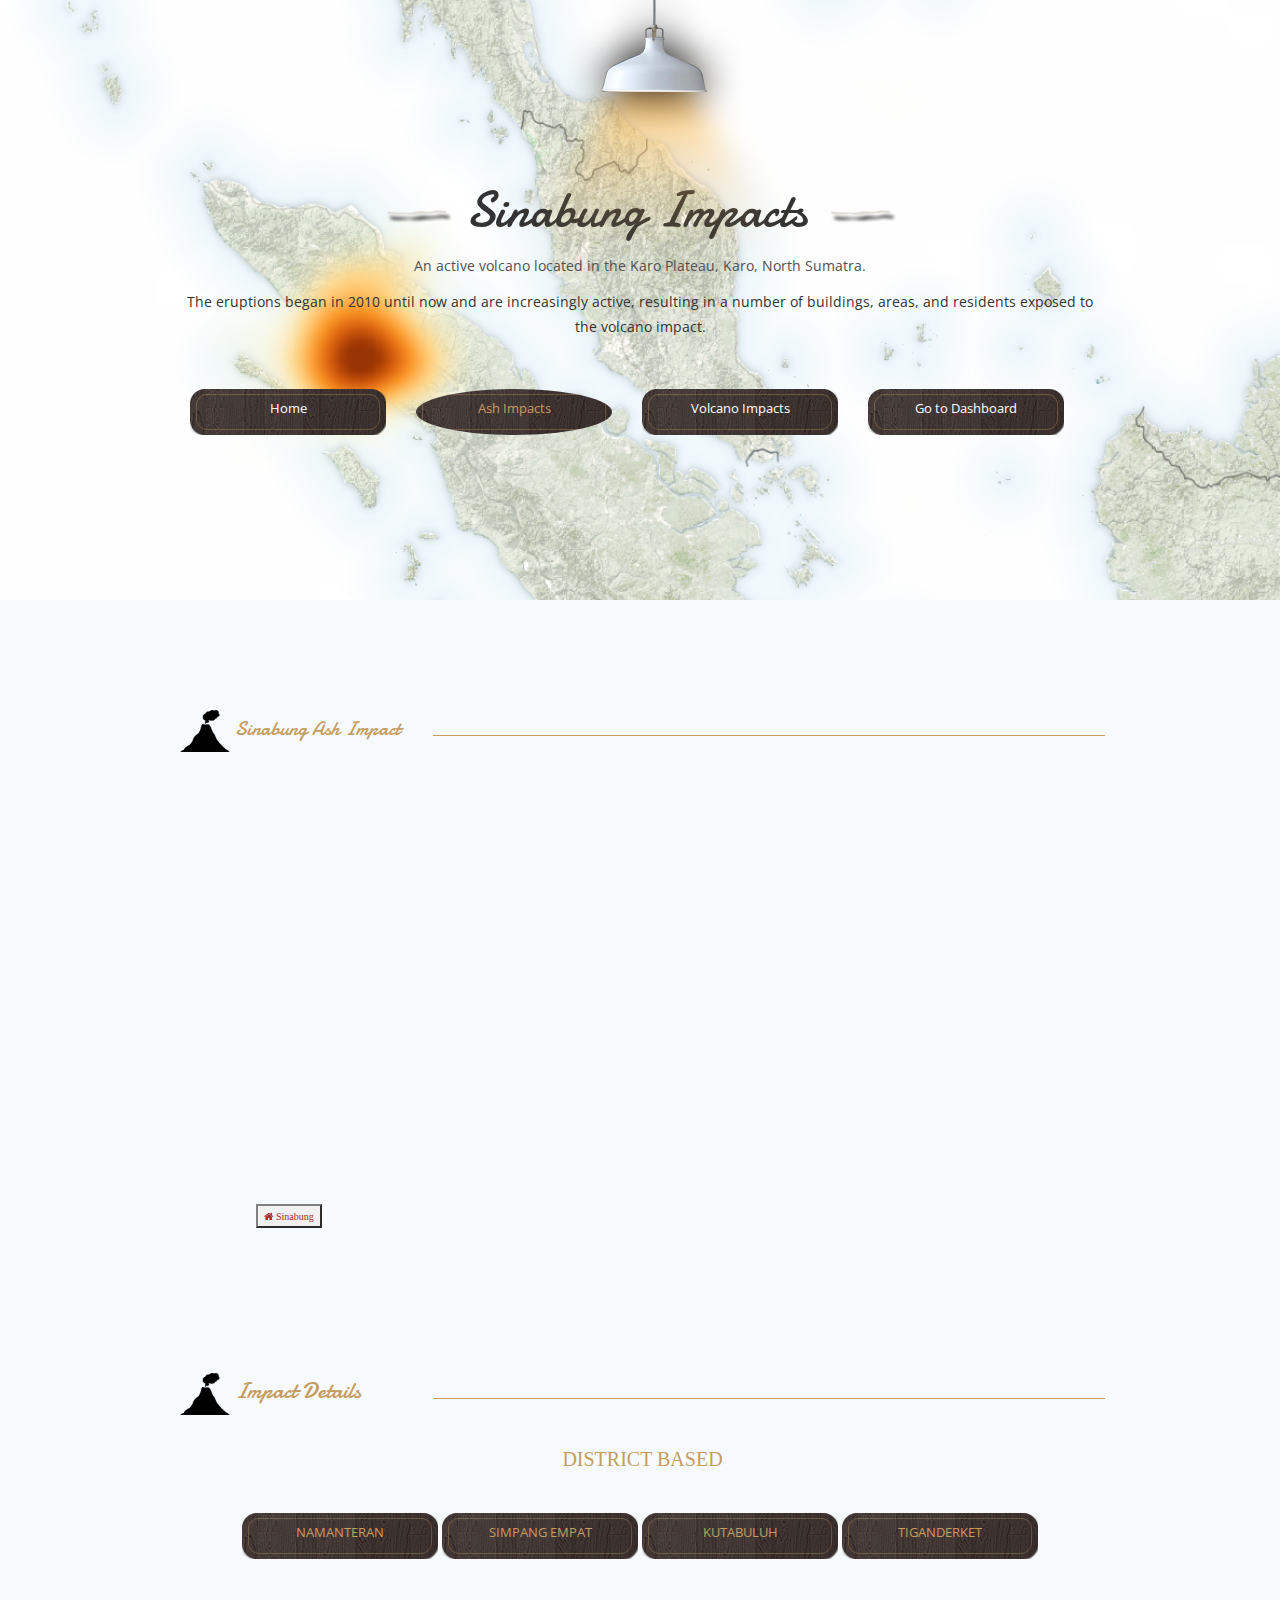
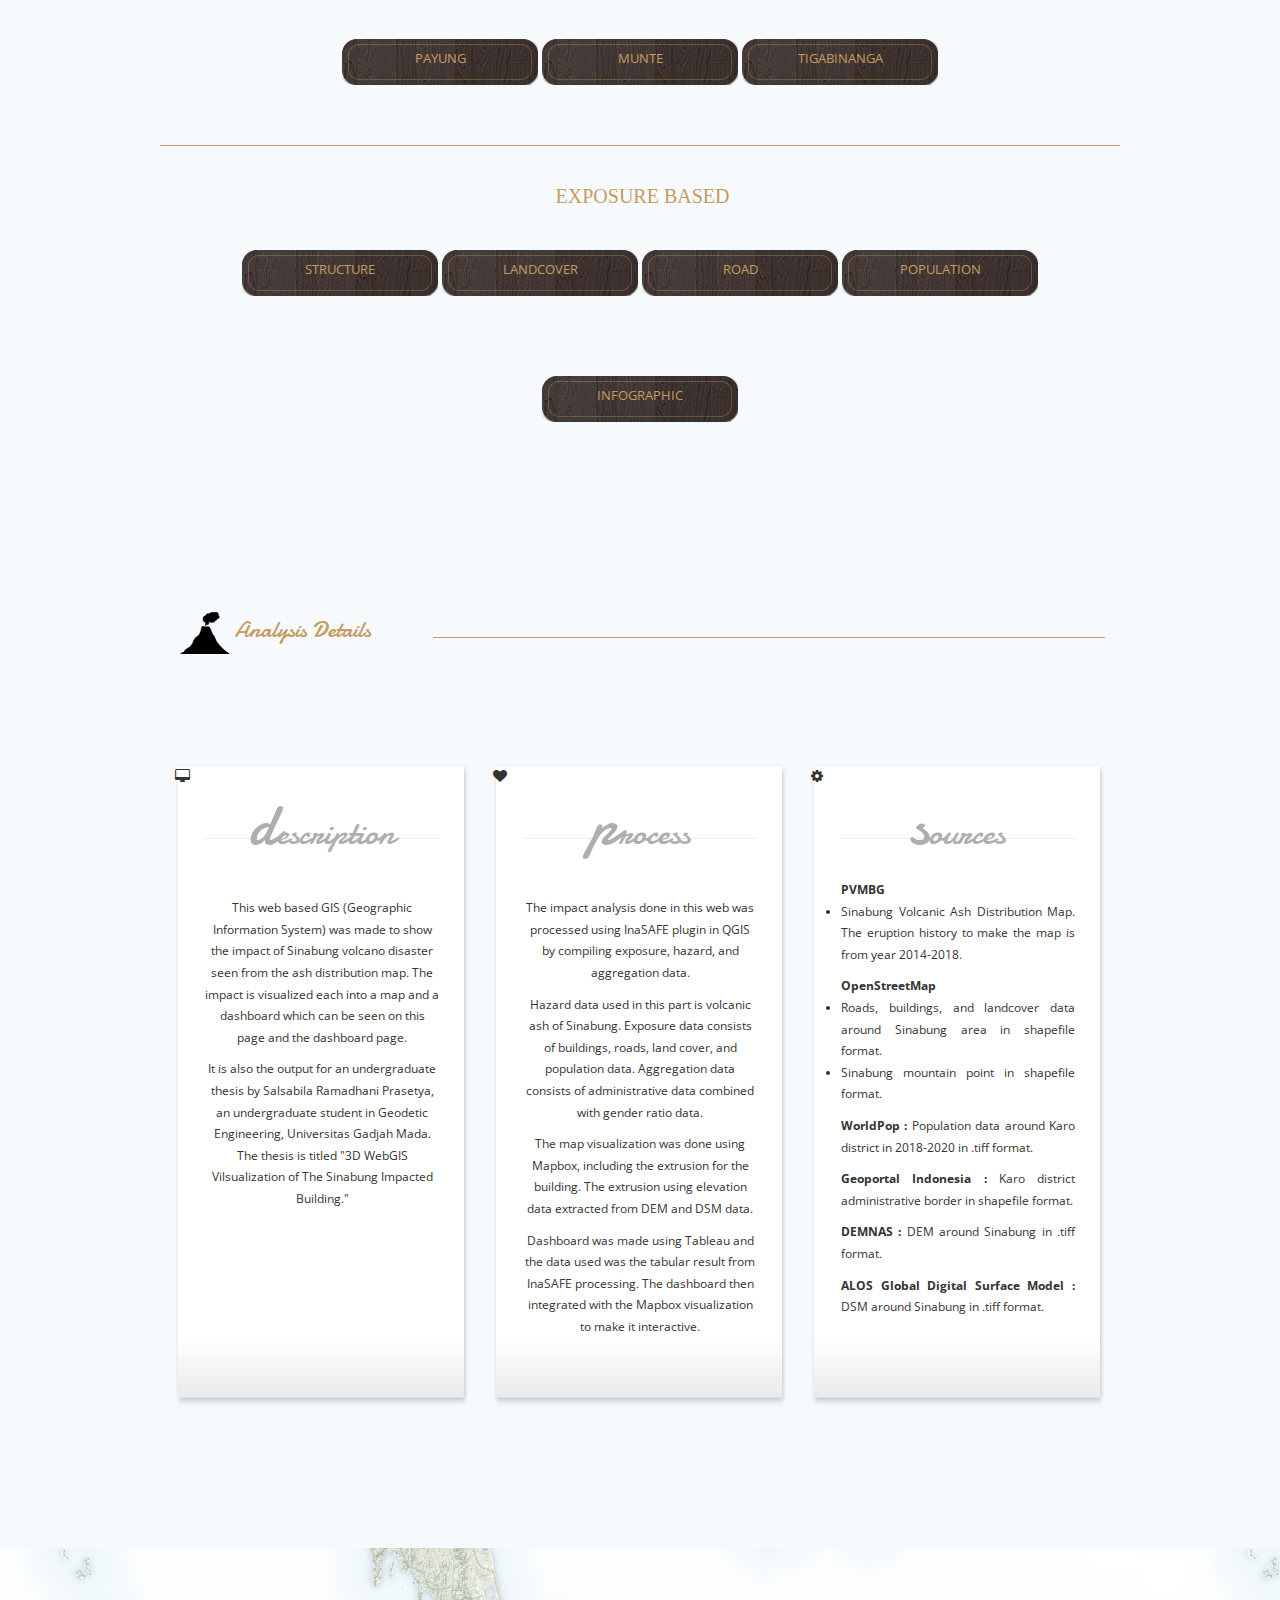
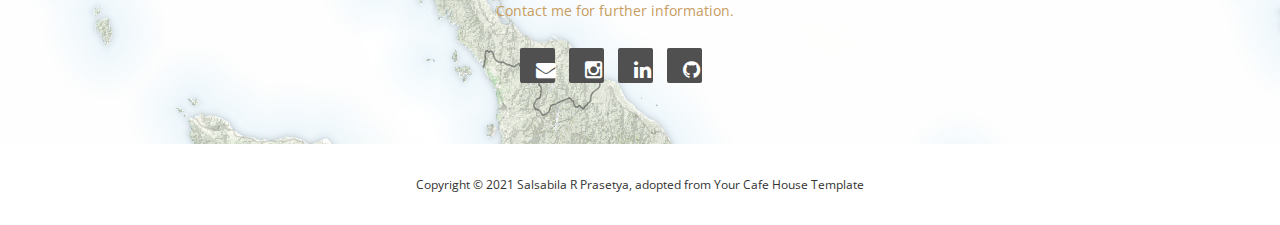
==== ashimpact.html @ 554793e9 "Add files via upload" ====
<!DOCTYPE html>
<html lang="en">
<head>
  <meta charset="utf-8">
  <meta http-equiv="X-UA-Compatible" content="IE=edge">
  <meta name="viewport" content="width=device-width, initial-scale=1">
  <title>Sinabung Ash Impacts</title>
<!-- 
Cafe House Template
http://www.templatemo.com/tm-466-cafe-house
-->
  <link href='http://fonts.googleapis.com/css?family=Open+Sans:400,300,400italic,600,700' rel='stylesheet' type='text/css'>
  <link href='http://fonts.googleapis.com/css?family=Damion' rel='stylesheet' type='text/css'>
  <link href="css/bootstrap.min.css" rel="stylesheet">
  <link href="css/font-awesome.min.css" rel="stylesheet">
  <link href="css/templatemo-style.css" rel="stylesheet">
  <link href="css/responsive.css" rel="stylesheet">
  <link href="css/ori.css" rel="stylesheet">
  <link rel="shortcut icon" href="img/shortcut.png" type="image/x-icon" />
  <script src='https://api.mapbox.com/mapbox-gl-js/v2.2.0/mapbox-gl.js'></script>
  <link href='https://api.mapbox.com/mapbox-gl-js/v2.2.0/mapbox-gl.css' rel='stylesheet' />

  <!-- HTML5 shim and Respond.js for IE8 support of HTML5 elements and media queries -->
  <!-- WARNING: Respond.js doesn't work if you view the page via file:// -->
    <!--[if lt IE 9]>
    <script src="https://oss.maxcdn.com/html5shiv/3.7.2/html5shiv.min.js"></script>
    <script src="https://oss.maxcdn.com/respond/1.4.2/respond.min.js"></script>
    <![endif]-->

  </head>
  <body>
    <!-- Preloader -->
    <div id="loader-wrapper">
      <div id="loader"></div>
      <div class="loader-section section-left"></div>
      <div class="loader-section section-right"></div>
    </div>

    <section class="tm-welcome-section">
      <div class="container tm-position-relative">
        <div class="tm-lights-container">
          <img src="img/light.png" alt="Light" class="light light-2">
        </div>        
        <div class="row tm-welcome-content">
          <h2 class="white-text tm-handwriting-font tm-welcome-header"><img src="img/header-line.png" alt="Line" class="tm-header-line">&nbsp;Sinabung Impacts&nbsp;&nbsp;<img src="img/header-line.png" alt="Line" class="tm-header-line"></h2><br>
          <p class="gray-text tm-welcome-description">An active volcano located in the Karo Plateau, Karo, North Sumatra.</p>
		  <p>The eruptions began in 2010 until now and are increasingly active, resulting in a number of buildings, areas, and residents exposed to the volcano impact.</p>
            <div class="mobile-menu-icon">
              <i class="fa fa-bars"></i>
            </div>
            <nav class="tm-nav">
              <ul>
          <div class="tm-top-header-inner">
			<li><a href="index.html" class="tm-more-button tm-more-button-welcome">Home</a></li>      
			<li><a href="ashimpact.html" class="tm-more-button tm-more-button-welcome active">Ash Impacts</a></li>
			<li><a href="volcanoimpact.html" class="tm-more-button tm-more-button-welcome">Volcano Impacts</a></li>
			<li><a href="dashboard_ashimpact.html" class="tm-more-button tm-more-button-welcome" target="_blank" rel="noopener noreferrer">Go to Dashboard</a></li>
		  </div>
              </ul>
            </nav>              
		</div>
      </div>      
    </section>
	
    <div class="tm-main-section light-gray-bg">
      <div class="container" id="main">
	  
        <section class="tm-section row">  
          <div class="col-lg-12 tm-section-header-container">
            <h2 class="tm-section-header gold-text tm-handwriting-font" style="font-size:20px;"><img src="img/logo.png" width="50" alt="Logo" class="tm-site-logo"> Sinabung Ash Impact</h2>
			<div class="tm-hr-container"><hr class="tm-hr"></div>
          </div>   
        </section> 
	
	<section class="tm-section row">
		<div id='map'></div>
		<div class="backto" style="margin-left:10%; margin-top:-1%;">
		<button id="home-map"><span class="fa fa-home"> Sinabung</span></button>
		</div>
	
            <div class="keterangan">
              <p style="font-size: 110%; text-align:center;"><em><strong>Information : </strong>  
			This is an alternative view. Your screen width is too narrow.</em></p><p style="text-align:center;"> Use a wider screen for better view and try again.</p>
            </div>
	
	<div id="Iframe-Map" class="set-margin set-padding set-border set-box-shadow center-block-horiz">
	  <div class="responsive-wrapper 
		 responsive-wrapper-wxh-600x480"
		 style="-webkit-overflow-scrolling: touch; overflow: auto;">

		<iframe src="https://api.mapbox.com/styles/v1/salsarpr/ckndxfci82o1i17ocqrjs8xao.html?fresh=true&title=view&access_token=pk.eyJ1Ijoic2Fsc2FycHIiLCJhIjoiY2tpM3VkNDFjMTFyMjJ6bno5NTJoOWpkNiJ9.r1DjWLJOl6FYNMPDQVYCLw"> 
		  <p style="font-size: 110%;"><em><strong>ERROR: </strong>  
			An &#105;frame should be displayed here but your browser version does not support &#105;frames. </em>Please update your browser to its most recent version and try again.</p>
		</iframe>
	  </div>
	</div>
	</section>

        <section class="tm-section row">
          <div class="col-lg-12 tm-section-header-container margin-bottom-30">
            <h2 class="tm-section-header gold-text tm-handwriting-font"><img src="img/logo.png" width="50" alt="Logo" class="tm-site-logo"> Impact Details</h2>
            <div class="tm-hr-container"><hr class="tm-hr"></div>
          </div>

            <div class="margin-top-15 margin-bottom-30" style="text-align:center; object-align:center;">
			<h2 class="gold-text tm-welcome-header-2">District Based</h2>
				<a class="tm-more-button ridmor pop" id = "naman" onclick="myFunction1()">NAMANTERAN
					<span class="popuptext" id="myPopup1">
					<div class="baris">
					<div class="kolom"><p style="font-weight:bold;">STRUCTURE</p><p>2018 = 81</p><p>2016 = 452</p><p>Not Exposed = 6,374</p></div>
					<div class="kolom"><p style="font-weight:bold;">ROAD (m)</p><p>2018 = 13,473</p><p>2017 = 1,144</p><p>2016 = 21,770</p><p>2015 = 117</p><p>Not Exposed = 247,218</p></div>
					<div class="kolom"><p style="font-weight:bold;">LANDCOVER (m<sup>2</sup>)</p><p>2018 = 312.887</p><p>2017 = 146.3899</p><p>2016 = 42.5454</p><p>2015 = 57.8218</p><p>Not Exposed = 3,233.9862</p></div>
					<div class="kolom"><p style="font-weight:bold;">POPULATION 2018-2019</p><p>2018 = 1,059</p><p>2017 = 248</p><p>2016 = 727</p><p>2015 = 135</p><p>Not Exposed = 783</p></div>
					<div class="kolom"><p style="font-weight:bold;">POPULATION 2020</p><p>2018 = 1,114</p><p>2017 = 271</p><p>2016 = 775</p><p>2015 = 141</p><p>Not Exposed = 828</p></div>
					</div></span></a>
				<a class="tm-more-button ridmor pop" id = "simpang" onclick="myFunction2()">SIMPANG EMPAT
					<span class="popuptext" id="myPopup2">
					<div class="baris">
					<div class="kolom"><p style="font-weight:bold;">STRUCTURE</p><p>Not Exposed = 8,433</p></div>
					<div class="kolom"><p style="font-weight:bold;">ROAD (m)</p><p>Not Exposed = 259,577</p></div>
					<div class="kolom"><p style="font-weight:bold;">LANDCOVER (m<sup>2</sup>)</p><p>Not Exposed = 462.4671</p></div>
					<div class="kolom"><p style="font-weight:bold;">POPULATION 2018-2019</p><p>Not Exposed = 483</p></div>
					<div class="kolom"><p style="font-weight:bold;">POPULATION 2020</p><p>Not Exposed = 494</p></div>
					</div></span></a>
				<a class="tm-more-button ridmor pop" id = "kuta" onclick="myFunction3()">KUTABULUH
					<span class="popuptext" id="myPopup3">
					<div class="baris">
					<div class="kolom"><p style="font-weight:bold;">STRUCTURE</p><p>Not Exposed = 1,658</p></div>
					<div class="kolom"><p style="font-weight:bold;">ROAD (m)</p><p>Not Exposed = 237,964</p></div>
					<div class="kolom"><p style="font-weight:bold;">LANDCOVER (m<sup>2</sup>)</p><p>Not Exposed = 8,507.1898</p></div>
					<div class="kolom"><p style="font-weight:bold;">POPULATION 2018-2019</p><p>Not Exposed</p></div>
					<div class="kolom"><p style="font-weight:bold;">POPULATION 2020</p><p>Not Exposed</p></div>
					</div></span></a>
				<a class="tm-more-button ridmor pop" id = "tigander" onclick="myFunction4()">TIGANDERKET
					<span class="popuptext" id="myPopup4">
					<div class="baris">
					<div class="kolom"><p style="font-weight:bold;">STRUCTURE</p><p>Not Exposed = 5,735</p></div>
					<div class="kolom"><p style="font-weight:bold;">ROAD (m)</p><p>Not Exposed = 244,713</p></div>
					<div class="kolom"><p style="font-weight:bold;">LANDCOVER (m<sup>2</sup>)</p><p>2018 = 0.0055</p><p>Not Exposed = 8,125.9203</p></div>
					<div class="kolom"><p style="font-weight:bold;">POPULATION 2018-2019</p><p>2018 = 17</p><p>Not Exposed = 43</p></div>
					<div class="kolom"><p style="font-weight:bold;">POPULATION 2020</p><p>2018 = 19</p><p>Not Exposed = 48</p></div>
					</div></span></a>
				<a class="tm-more-button ridmor pop" id = "payung" onclick="myFunction5()">PAYUNG
					<span class="popuptext" id="myPopup5">
					<div class="baris">
					<div class="kolom"><p style="font-weight:bold;">STRUCTURE</p><p>2018 = 421 </p><p>Not Exposed = 4,719</p></div>
					<div class="kolom"><p style="font-weight:bold;">ROAD (m)</p><p>2018 = 9,825</p><p>Not Exposed = 131,561</p></div>
					<div class="kolom"><p style="font-weight:bold;">LANDCOVER (m<sup>2</sup>)</p><p>2018 = 13.5615</p><p>Not Exposed = 159.8472</p></div>
					<div class="kolom"><p style="font-weight:bold;">POPULATION 2018-2019</p><p>2018 = 451</p><p>Not Exposed = 1,403</p></div>
					<div class="kolom"><p style="font-weight:bold;">POPULATION 2020</p><p>2018 = 450</p><p>Not Exposed = 1,399</p></div>
					</div></span></a>
				<a class="tm-more-button ridmor pop" id = "munte" onclick="myFunction6()">MUNTE
					<span class="popuptext" id="myPopup6">
					<div class="baris">
					<div class="kolom"><p style="font-weight:bold;">STRUCTURE</p><p>Not Exposed = 8,000</p></div>
					<div class="kolom"><p style="font-weight:bold;">ROAD (m)</p><p>Not Exposed = 447,258</p></div>
					<div class="kolom"><p style="font-weight:bold;">LANDCOVER (m<sup>2</sup>)</p><p>Not Exposed = 824.8087</p></div>
					<div class="kolom"><p style="font-weight:bold;">POPULATION 2018-2019</p><p>Not Exposed</p></div>
					<div class="kolom"><p style="font-weight:bold;">POPULATION 2020</p><p>Not Exposed</p></div>
					</div></span></a>
				<a class="tm-more-button ridmor pop" id = "tigabin" onclick="myFunction7()">TIGABINANGA
					<span class="popuptext" id="myPopup7">
					<div class="baris">
					<div class="kolom"><p style="font-weight:bold;">STRUCTURE</p><p>Not Exposed = 3,085</p></div>
					<div class="kolom"><p style="font-weight:bold;">ROAD (m)</p><p>Not Exposed = 358,316</p></div>
					<div class="kolom"><p style="font-weight:bold;">LANDCOVER (m<sup>2</sup>)</p><p>Not Exposed = 125.4526</p></div>
					<div class="kolom"><p style="font-weight:bold;">POPULATION 2018-2019</p><p>Not Exposed</p></div>
					<div class="kolom"><p style="font-weight:bold;">POPULATION 2020</p><p>Not Exposed</p></div>
					</div></span></a>

            <div class="tm-hr-container"><hr class="tm-hr"></div>
			
			<h2 class="gold-text tm-welcome-header-2">Exposure Based</h2>
				<a class="tm-more-button ridmor popup" id = "structure">STRUCTURE
				<div id="myModal1" class="modal">
				  <!-- Modal content -->
				  <div class="modal-content">
				    <p style="font-size:10px;">Click anywhere outside this box to close the popup.</p><br></br>
	            <div class="keterangan">
				  <p style="text-align:center; font-size:10px;"><em><strong>Information : </strong> This is an alternative view. Your screen width is too narrow.</em></p>
				  <p style="text-align:center; font-size:10px;"> Use a wider screen for better view and try again.</p>
				</div>
				<br></br>
					<p style="font-weight:bold;">STRUCTURE</p>
						<div id="tutorial-pdf-responsive" class="custom1">
						<p>Impact Report</p>
						<div class="custom2">
						<p><iframe src="https://drive.google.com/file/d/192zLoVvslA5-fahi6i1-09DbDQtohNQ9/preview"></iframe></p>
						</div></div>
						<div id="tutorial-pdf-responsive" class="custom1">
						<p>Map Report</p>
						<div class="custom2">
						<p><iframe src="https://drive.google.com/file/d/1unJnO0t6tnUNly70ymqaYxskpagoQLtb/preview"></iframe></p><br></br>
						</div>
						</div>
				  </div>
				</div>
				</a>
				<a class="tm-more-button ridmor popup" id = "landcover">LANDCOVER
				<div id="myModal2" class="modal">
				  <!-- Modal content -->
				  <div class="modal-content">
				    <p style="font-size:10px;">Click anywhere outside this box to close the popup.</p>
	            <div class="keterangan">
				  <p style="text-align:center; font-size:10px;"><em><strong>Information : </strong> This is an alternative view. Your screen width is too narrow.</em></p>
				  <p style="text-align:center; font-size:10px;"> Use a wider screen for better view and try again.</p>
				</div>
				<br></br>
					<div class="baris">
						<p style="font-weight:bold;">LANDCOVER 2018</p>
						<div id="tutorial-pdf-responsive" class="kolom custom1">
						<p>Impact Report</p>
						<div class="custom2">
						<p><iframe src="https://drive.google.com/file/d/1K3IeMvGgfGMkiVq-YyuJ6k0iyL9NB6J5/preview"></iframe></p>
						</div></div>
						<div id="tutorial-pdf-responsive" class="kolom custom1">
						<p>Map Report</p>
						<div class="custom2">
						<p><iframe src="https://drive.google.com/file/d/1THlK025rUkHe50AZHyFvDxt8paVc9Ior/preview"></iframe></p><br></br>
						</div>
						</div>
						<p style="font-weight:bold;">Wood</p>
						<p>Productivity (kg) = 19,375</p>
						<p>Productivity Rate (kg/ha) = 454</p>
						<p style="font-weight:bold;">Industrial</p>
						<p>Production Value (Rp) = 31,321,661</p>
						<p>Production Value Rate (Rp/ha) = 21,222,075</p>
						<p style="font-weight:bold;">Farm</p>
						<p>Productivity (kg) = 3,681</p>
						<p>Productivity Rate (kg/ha) = 1,271</p>
						<p style="font-weight:bold;">Water</p>
						<p>Production Value (Rp) = 2,294,853</p>
						<p>Production Value Rate (Rp/ha) = 70,151,482</p>
						<p>Productivity (kg) = 90</p>
						<p>Productivity Rate (kg/ha) = 2,745</p>
					</div>
					<br></br>
					<div class="baris">
						<p style="font-weight:bold;">LANDCOVER 2019-2020</p>
						<div id="tutorial-pdf-responsive" class="kolom custom1">
						<p>Impact Report</p>
						<div class="custom2">
						<p><iframe src="https://drive.google.com/file/d/1qlifs5sWYCXZdp5DK6IR_DQU4PD72F0m/preview"></iframe></p>
						</div></div>
						<div id="tutorial-pdf-responsive" class="kolom custom1">
						<p>Map Report</p>
						<div class="custom2">
						<p><iframe src="https://drive.google.com/file/d/1-4P739mh-Ce8CoXQjHBZvkZiQB8TSmZJ/preview"></iframe></p><br></br>
						</div>
						</div>
						<p style="font-weight:bold;">Wood</p>
						<p>Productivity (kg) = 19,461</p>
						<p>Productivity Rate (kg/ha) = 727</p>
						<p style="font-weight:bold;">Industrial</p>
						<p>Production Value Rate (Rp/ha) = 21,222,075</p>
						<p style="font-weight:bold;">Farm</p>
						<p>Productivity (kg) = 3,844</p>
						<p>Productivity Rate (kg/ha) = 1,328</p>
						<p style="font-weight:bold;">Water</p>
						<p>Production Value (Rp) = 2,294,853</p>
						<p>Production Value Rate (Rp/ha) = 70,151,482</p>
						<p>Productivity (kg) = 90</p>
						<p>Productivity Rate (kg/ha) = 2,745</p>
						<p style="font-weight:bold;">Water</p>
						<p>Production Value Rate (Rp/ha) = 70,151,482</p>
						<p>Productivity (kg) = 90</p>
						<p>Productivity Rate (kg/ha) = 2,745</p>
					</div>
				  </div>
				</div>
				</a>
				<a class="tm-more-button ridmor popup" id = "road">ROAD
				<div id="myModal3" class="modal">
				  <!-- Modal content -->
				  <div class="modal-content">
				    <p style="font-size:10px;">Click anywhere outside this box to close the popup.</p><br></br>
	            <div class="keterangan">
				  <p style="text-align:center; font-size:10px;"><em><strong>Information : </strong> This is an alternative view. Your screen width is too narrow.</em></p>
				  <p style="text-align:center; font-size:10px;"> Use a wider screen for better view and try again.</p>
				</div>
				<br></br>
					<p style="font-weight:bold;">ROAD</p>
						<div id="tutorial-pdf-responsive" class="custom1">
						<p>Impact Report</p>
						<div class="custom2">
						<p><iframe src="https://drive.google.com/file/d/1rv6D84n1fCB5kRBngGzel1Y6ChK_StbZ/preview"></iframe></p>
						</div></div>
						<div id="tutorial-pdf-responsive" class="custom1">
						<p>Map Report</p>
						<div class="custom2">
						<p><iframe src="https://drive.google.com/file/d/1zgY0No9mVnSHUwFlLCIg4Cnv1wKh5vno/preview"></iframe></p><br></br>
						</div>
						</div>
				  </div>
				</div>
				</a>
				<a class="tm-more-button ridmor popup" id = "pop">POPULATION
				<div id="myModal4" class="modal">
				  <!-- Modal content -->
				  <div class="modal-content">
				    <p style="font-size:10px;">Click anywhere outside this box to close the popup.</p>
	            <div class="keterangan">
				  <p style="text-align:center; font-size:10px;"><em><strong>Information : </strong> This is an alternative view. Your screen width is too narrow.</em></p>
				  <p style="text-align:center; font-size:10px;"> Use a wider screen for better view and try again.</p>
				</div>
				<br></br>
					<div class="baris">
						<p style="font-weight:bold;">POPULATION 2018-2019</p>
						<div id="tutorial-pdf-responsive" class="kolom custom1">
						<p>Impact Report</p>
						<div class="custom2">
						<p><iframe src="https://drive.google.com/file/d/1Ra9IUK95yMyQhxQoedKh_a6yXxDyM_4f/preview"></iframe></p>
						</div></div>
						<div id="tutorial-pdf-responsive" class="kolom custom1">
						<p>Map Report</p>
						<div class="custom2">
						<p><iframe src="https://drive.google.com/file/d/15UA7e3YjAg0UkQiIGUm2nbjSqM183hDH/preview"></iframe></p><br></br>
						</div>
						</div>
					</div>
					<br></br>
					<div class="baris">
						<p style="font-weight:bold;">POPULATION 2020</p>
						<div id="tutorial-pdf-responsive" class="kolom custom1">
						<p>Impact Report</p>
						<div class="custom2">
						<p><iframe src="https://drive.google.com/file/d/1CnjkhfY5ZS-I0hhw1a3vLoHaWGqmD3Ph/preview"></iframe></p>
						</div></div>
						<div id="tutorial-pdf-responsive" class="kolom custom1">
						<p>Map Report</p>
						<div class="custom2">
						<p><iframe src="https://drive.google.com/file/d/1WPrEZTca9c5kGANwFEC1-cG3BLSJhaYx/preview"></iframe></p><br></br>
						</div>
						</div>
					</div>
				  </div>
				</div>
				</a>
				<a class="tm-more-button ridmor popup" id = "infographic">INFOGRAPHIC
				<div id="myModal5" class="modal">
				  <!-- Modal content -->
				  <div class="modal-content">
				    <p style="font-size:10px;">Click anywhere outside this box to close the popup.</p><br></br>
	            <div class="keterangan">
				  <p style="text-align:center; font-size:10px;"><em><strong>Information : </strong> This is an alternative view. Your screen width is too narrow.</em></p>
				  <p style="text-align:center; font-size:10px;"> Use a wider screen for better view and try again.</p>
				</div>
				<br></br>
					<p style="font-weight:bold;">INFOGRAPHIC</p>
						<div id="tutorial-pdf-responsive" class="custom1">
						<p>Population 2018-2019</p>
						<div class="custom2">
						<p><iframe src="https://drive.google.com/file/d/1JmFmB_EMfttQZDW9aAWTBKV1fldWT_tI/preview"></iframe></p>
						</div></div>
						<div id="tutorial-pdf-responsive" class="custom1">
						<p>Population 2020</p>
						<div class="custom2">
						<p><iframe src="https://drive.google.com/file/d/16pca6nZloH4kE1F7SHgvQjh8IDtBiSUG/preview"></iframe></p><br></br>
						</div>
						</div>
				  </div>
				</div>
				</a>
            </div>           
        </section>
		
        <section class="tm-section row">  
          <div class="col-lg-12 tm-section-header-container">
            <h2 class="tm-section-header gold-text tm-handwriting-font"><img src="img/logo.png" width="50" alt="Logo" class="tm-site-logo"> Analysis Details</h2>
			<div class="tm-hr-container"><hr class="tm-hr"></div>
          </div>   
        </section> 
		
		<section class="tm-section row">
          <div class="col-lg-12 tm-popular-items-container">
            <div class="tm-popular-item">
              <i class="fa fa-desktop w3-margin-bottom w3-jumbo w3-center"></i>
              <div class="tm-popular-item-description">
                <br></br><h3 class="tm-handwriting-font tm-popular-item-title" style="margin-top:-5%;"><span class="tm-handwriting-font bigger-first-letter">d</span>escription</h3><hr class="tm-popular-item-hr">
                <br></br><p>This web based GIS (Geographic Information System) was made to show the impact of Sinabung volcano disaster seen from the ash distribution map. The impact is visualized each into a map and a dashboard which can be seen on this page and the dashboard page.</p>
				<p>It is also the output for an undergraduate thesis by Salsabila Ramadhani Prasetya, an undergraduate student in Geodetic Engineering, Universitas Gadjah Mada. The thesis is titled "3D WebGIS Vilsualization of The Sinabung Impacted Building."</p>
              </div>              
            </div>
            <div class="tm-popular-item">
              <i class="fa fa-heart w3-margin-bottom w3-jumbo"></i>
              <div class="tm-popular-item-description">
                <br></br><h3 class="tm-handwriting-font tm-popular-item-title" style="margin-top:-5%;"><span class="tm-handwriting-font bigger-first-letter">p</span>rocess</h3><hr class="tm-popular-item-hr">
                <br></br><p>The impact analysis done in this web was processed using InaSAFE plugin in QGIS by compiling exposure, hazard, and aggregation data.</p>
				<p>Hazard data used in this part is volcanic ash of Sinabung. Exposure data consists of buildings, roads, land cover, and population data. Aggregation data consists of administrative data combined with gender ratio data.</p>
				<p>The map visualization was done using Mapbox, including the extrusion for the building. The extrusion using elevation data extracted from DEM and DSM data.</p>
				<p>Dashboard was made using Tableau and the data used was the tabular result from InaSAFE processing. The dashboard then integrated with the Mapbox visualization to make it interactive.</p>
              </div>              
            </div>
            <div class="tm-popular-item">
              <i class="fa fa-cog w3-margin-bottom w3-jumbo"></i>
              <div class="tm-popular-item-description">
                <br></br><h3 class="tm-handwriting-font tm-popular-item-title" style="margin-top:-5%;"><span class="tm-handwriting-font bigger-first-letter">s</span>ources</h3><hr class="tm-popular-item-hr">               
				<ul style="margin-top:40px; text-align:justify;">
                  <b>PVMBG</b>
					<li>Sinabung Volcanic Ash Distribution Map. The eruption history to make the map is from year 2014-2018.</li>
				  <p></p><b>OpenStreetMap</b>
					<li>Roads, buildings, and landcover data around Sinabung area in shapefile format.</li>
					<li>Sinabung mountain point in shapefile format.</li>
				  <p></p><p><b>WorldPop : </b>Population data around Karo district in 2018-2020 in .tiff format.</p>
				  <p><b>Geoportal Indonesia : </b>Karo district administrative border in shapefile format.</p>
				  <p><b>DEMNAS : </b>DEM around Sinabung in .tiff format.</p>
				  <p><b>ALOS Global Digital Surface Model : </b>DSM around Sinabung in .tiff format.</p> 
                </ul>
              </div>              
            </div>
          </div> 
		</section>
		
      </div>
    </div> 
	
    <footer>
      <div class="tm-black-bg">
        <div class="container">
          <div class="row margin-bottom-60">
              <p style="padding-left:35%;">Contact me for further information.</p>
              <div class="tm-social-icons-container" style="padding-left:35%;">
                <a href="mailto:salsabila.tk@mail.ugm.ac.id" class="tm-social-icon"><i class="fa fa-envelope"></i></a>
                <a href="http://instagram.com/aslasrp" class="tm-social-icon"><i class="fa fa-instagram"></i></a>
                <a href="https://www.linkedin.com/in/salsabila-prasetya/" class="tm-social-icon"><i class="fa fa-linkedin"></i></a>
                <a href="https://github.com/salsablrp" class="tm-social-icon"><i class="fa fa-github"></i></a>
            </div>
          </div>          
        </div>  
      </div>  
	  
      <div>
        <div class="container">
          <div class="row tm-copyright">
           <p class="col-lg-12 small copyright-text text-center">Copyright &copy; 2021 Salsabila R Prasetya, adopted from Your Cafe House Template</p>
         </div>  
       </div>
     </div>
   </footer> <!-- Footer content-->  
  
  <!-- JS -->

<script>
  mapboxgl.accessToken = 'pk.eyJ1Ijoic2Fsc2FycHIiLCJhIjoiY2tpM3VkNDFjMTFyMjJ6bno5NTJoOWpkNiJ9.r1DjWLJOl6FYNMPDQVYCLw';

  var bounds = [
  [98.0877628069917,2.824589546367753],
  [98.64407467971423,3.474828775823416]
  ];

  var centerPoint = [98.390681, 3.151028]
  var map = new mapboxgl.Map({
    container: 'map', // container id
    style: 'mapbox://styles/salsarpr/ckndxfci82o1i17ocqrjs8xao', // stylesheet location
    center: centerPoint, // starting position [lng, lat]
    zoom: 13.43,
    bearing: 0,
    pitch: 77.00,
	maxBounds: bounds
    });
    
    map.on('load', function() {

	map.addControl(new mapboxgl.NavigationControl());

    var filterHazard = ['!=', ['string', ['get', 'hazard_class']], 'placeholder'];

	// add a sky layer that will show when the map is highly pitched
	map.addLayer({
		'id': 'sky',
		'type': 'sky',
		'paint': {
		'sky-type': 'atmosphere',
		'sky-atmosphere-sun': [0.0, 0.0],
		'sky-atmosphere-sun-intensity': 15
		}
	});
  });
  
    document.getElementById("naman").addEventListener("click", function() {
        map.flyTo({
        center: [98.421276, 3.181195],
        zoom : 12.5,
        pitch: 45.5,
        bearing: 0,
        essential: true // this animation is considered essential with respect to prefers-reduced-motion
        });
      });
    document.getElementById("simpang").addEventListener("click", function() {
        map.flyTo({
        center: [98.443041, 3.124557],
        zoom : 12.5,
        pitch: 45.5,
        bearing: 0,
        essential: true // this animation is considered essential with respect to prefers-reduced-motion
        });
      });
      document.getElementById("kuta").addEventListener("click", function() {
        map.flyTo({
          center: [98.227809, 3.192198],
        zoom : 12.5,
        pitch: 45.5,
        bearing: 0,
          essential: true // this animation is considered essential with respect to prefers-reduced-motion
          });
        });
      document.getElementById("tigander").addEventListener("click", function() {
        map.flyTo({
        center: [98.333664, 3.181862],
        zoom : 12.5,
        pitch: 45.5,
        bearing: 0,
        essential: true // this animation is considered essential with respect to prefers-reduced-motion
          });
        });
      document.getElementById("payung").addEventListener("click", function() {
        map.flyTo({
        center: [98.375148, 3.128288],
        zoom : 12.5,
        pitch: 45.5,
        bearing: 0,
        essential: true // this animation is considered essential with respect to prefers-reduced-motion
        });
      });
      document.getElementById("munte").addEventListener("click", function() {
        map.flyTo({
        center: [98.378049, 3.060088],
        zoom : 12.5,
        pitch: 45.5,
        bearing: 0,
        essential: true // this animation is considered essential with respect to prefers-reduced-motion
        });
      });
      document.getElementById("tigabin").addEventListener("click", function() {
        map.flyTo({
        center: [98.216703, 3.061688],
        zoom : 12.5,
        pitch: 45.5,
        bearing: 0,
        essential: true // this animation is considered essential with respect to prefers-reduced-motion
        });
      });
      document.getElementById("home-map").addEventListener("click", function() {
        map.flyTo({
        center: [98.390681, 3.151028],
		zoom: 13.43,
		bearing: 0,
		pitch: 77.00,
        essential: true // this animation is considered essential with respect to prefers-reduced-motion
        });
      });
 </script>

<script>
// Get the modal
var modal1 = document.getElementById("myModal1");
// Get the button that opens the modal
var btn1 = document.getElementById("structure");
// When the user clicks on the button, open the modal
btn1.onclick = function() {
  modal1.style.display = "block";
}		

var modal2 = document.getElementById("myModal2");
var btn2 = document.getElementById("landcover");
btn2.onclick = function() {
  modal2.style.display = "block";
}

var modal3 = document.getElementById("myModal3");
var btn3 = document.getElementById("road");
btn3.onclick = function() {
  modal3.style.display = "block";
}

var modal4 = document.getElementById("myModal4");
var btn4 = document.getElementById("pop");
btn4.onclick = function() {
  modal4.style.display = "block";
}

var modal5 = document.getElementById("myModal5");
var btn5 = document.getElementById("infographic");
btn5.onclick = function() {
  modal5.style.display = "block";
}

// When the user clicks anywhere outside of the modal, close it
window.onclick = function(event) {
  if (event.target == modal1) {
    modal1.style.display = "none";}
  if (event.target == modal2) {
    modal2.style.display = "none";}
  if (event.target == modal3) {
    modal3.style.display = "none";}
  if (event.target == modal4) {
    modal4.style.display = "none";}
  if (event.target == modal5) {
    modal5.style.display = "none";}
}
</script>

<script>
// When the user clicks on <div>, open the popup
function myFunction1() {
  var popup = document.getElementById("myPopup1");
  popup.classList.toggle("show");
}
function myFunction2() {
  var popup = document.getElementById("myPopup2");
  popup.classList.toggle("show");
}
function myFunction3() {
  var popup = document.getElementById("myPopup3");
  popup.classList.toggle("show");
}
function myFunction4() {
  var popup = document.getElementById("myPopup4");
  popup.classList.toggle("show");
}
function myFunction5() {
  var popup = document.getElementById("myPopup5");
  popup.classList.toggle("show");
}
function myFunction6() {
  var popup = document.getElementById("myPopup6");
  popup.classList.toggle("show");
}
function myFunction7() {
  var popup = document.getElementById("myPopup7");
  popup.classList.toggle("show");
}
</script>

   <script type="text/javascript" src="js/jquery-1.11.2.min.js"></script>      <!-- jQuery -->
   <script type="text/javascript" src="js/templatemo-script.js"></script>      <!-- Templatemo Script -->
 </body>
 </html>
---- css/templatemo-style.css ----
/** 

Cafe House Template

http://www.templatemo.com/tm-466-cafe-house


    
COLOR CODES
  Gold: #c79c60;
*/

/** Preloader 
* https://ihatetomatoes.net/create-custom-preloading-screen/
*/
#loader-wrapper {
    position: fixed;
    top: 0;
    left: 0;
    width: 100%;
    height: 100%;
    z-index: 1000;
}
#loader {
    display: block;
    position: relative;
    left: 50%;
    top: 50%;
    width: 150px;
    height: 150px;
    margin: -75px 0 0 -75px;
    border-radius: 50%;
    border: 3px solid transparent;
    border-top-color: #3498db;

    -webkit-animation: spin 2s linear infinite; /* Chrome, Opera 15+, Safari 5+ */
    animation: spin 2s linear infinite; /* Chrome, Firefox 16+, IE 10+, Opera */

    z-index: 1001;
}
#loader:before {
    content: "";
    position: absolute;
    top: 5px;
    left: 5px;
    right: 5px;
    bottom: 5px;
    border-radius: 50%;
    border: 3px solid transparent;
    border-top-color: #e74c3c;

    -webkit-animation: spin 3s linear infinite; /* Chrome, Opera 15+, Safari 5+ */
    animation: spin 3s linear infinite; /* Chrome, Firefox 16+, IE 10+, Opera */
}

#loader:after {
    content: "";
    position: absolute;
    top: 15px;
    left: 15px;
    right: 15px;
    bottom: 15px;
    border-radius: 50%;
    border: 3px solid transparent;
    border-top-color: #f9c922;

    -webkit-animation: spin 1.5s linear infinite; /* Chrome, Opera 15+, Safari 5+ */
      animation: spin 1.5s linear infinite; /* Chrome, Firefox 16+, IE 10+, Opera */
}

@-webkit-keyframes spin {
    0%   { 
        -webkit-transform: rotate(0deg);  /* Chrome, Opera 15+, Safari 3.1+ */
        -ms-transform: rotate(0deg);  /* IE 9 */
        transform: rotate(0deg);  /* Firefox 16+, IE 10+, Opera */
    }
    100% {
        -webkit-transform: rotate(360deg);  /* Chrome, Opera 15+, Safari 3.1+ */
        -ms-transform: rotate(360deg);  /* IE 9 */
        transform: rotate(360deg);  /* Firefox 16+, IE 10+, Opera */
    }
}
@keyframes spin {
    0%   { 
        -webkit-transform: rotate(0deg);  /* Chrome, Opera 15+, Safari 3.1+ */
        -ms-transform: rotate(0deg);  /* IE 9 */
        transform: rotate(0deg);  /* Firefox 16+, IE 10+, Opera */
    }
    100% {
        -webkit-transform: rotate(360deg);  /* Chrome, Opera 15+, Safari 3.1+ */
        -ms-transform: rotate(360deg);  /* IE 9 */
        transform: rotate(360deg);  /* Firefox 16+, IE 10+, Opera */
    }
}

#loader-wrapper .loader-section {
    position: fixed;
    top: 0;
    width: 51%;
    height: 100%;
    background: #222222;
    z-index: 1000;
    -webkit-transform: translateX(0);  /* Chrome, Opera 15+, Safari 3.1+ */
    -ms-transform: translateX(0);  /* IE 9 */
    transform: translateX(0);  /* Firefox 16+, IE 10+, Opera */
}

#loader-wrapper .loader-section.section-left {
    left: 0;
}

#loader-wrapper .loader-section.section-right {
    right: 0;
}

/* Loaded */
.loaded #loader-wrapper .loader-section.section-left {
    -webkit-transform: translateX(-100%);  /* Chrome, Opera 15+, Safari 3.1+ */
        -ms-transform: translateX(-100%);  /* IE 9 */
            transform: translateX(-100%);  /* Firefox 16+, IE 10+, Opera */

    -webkit-transition: all 0.7s 0.3s cubic-bezier(0.645, 0.045, 0.355, 1.000);  
            transition: all 0.7s 0.3s cubic-bezier(0.645, 0.045, 0.355, 1.000);
}

.loaded #loader-wrapper .loader-section.section-right {
    -webkit-transform: translateX(100%);  /* Chrome, Opera 15+, Safari 3.1+ */
        -ms-transform: translateX(100%);  /* IE 9 */
            transform: translateX(100%);  /* Firefox 16+, IE 10+, Opera */

-webkit-transition: all 0.7s 0.3s cubic-bezier(0.645, 0.045, 0.355, 1.000);  
    transition: all 0.7s 0.3s cubic-bezier(0.645, 0.045, 0.355, 1.000);
}

.loaded #loader {
    opacity: 0;
    -webkit-transition: all 0.3s ease-out;  
            transition: all 0.3s ease-out;
}
.loaded #loader-wrapper {
    visibility: hidden;

    -webkit-transform: translateY(-100%);  /* Chrome, Opera 15+, Safari 3.1+ */
        -ms-transform: translateY(-100%);  /* IE 9 */
            transform: translateY(-100%);  /* Firefox 16+, IE 10+, Opera */

    -webkit-transition: all 0.3s 1s ease-out;  
            transition: all 0.3s 1s ease-out;
}
/* end Preloader */

body { overflow-x: hidden; }
ul { 
  margin: 0; 
  padding: 0;
}
* { font-family: 'Open Sans', sans-serif; }
.container { max-width: 960px; }
.tm-handwriting-font { font-family: 'Damion', cursive; }

.tm-top-header-inner li {
  list-style: none;
  float: left;
  align-items:center;
}
.tm-top-header-inner li a {
  color: white;
  display: inline-block;
}
.tm-top-header-inner a:hover,
.tm-top-header-inner a:focus,
.tm-top-header-inner a.active {  
  color: #c79c60;
  border-radius:50%;
  text-decoration: wavy;
}
.mobile-menu-icon { display: none; }
.keterangan {display:none;}
.tm-section { margin-bottom: 60px;}
.tm-section-header {font-size:23px;color:#c79c60; padding-top: 10px;}
.tm-section-header-container {padding-top: 50px; }

/* Welcome */
.tm-welcome-section {
  background: url(../img/sinabung-header.png) no-repeat;
  background-size: cover;
  text-align: center;
  height:600px;
}
.gray-text { color: #505050;}
.gold-text { color: #c79c60; }
.tm-welcome-header { font-size: 50px; text-align: center; }
.tm-welcome-header-2 {
  font-family: 'Times New Roman', serif;
  font-size: 20px;
  text-transform: uppercase;
  text-align:center;
}

.tm-welcome-content {
  margin: 150px auto 350px;
  max-width: 1000px;
  margin-top:200px;
}
.tm-welcome-description { text-align: center; font:bold;}
.tm-welcome-img-container { text-align: center; }
.tm-more-button-welcome { margin: 40px 15px; }
.tm-more-button {  
  display: -webkit-box;  
  display: -webkit-flex;  
  display: -ms-flexbox;  
  display: flex;
  -webkit-box-pack: center;
  -webkit-justify-content: center;
      -ms-flex-pack: center;
          justify-content: center;
  -webkit-box-align: center;
  -webkit-align-items: center;
      -ms-flex-align: center;
          align-items: center;
  background-image: url(../img/tm-brown-button.png);
  width: 196px;
  height: 46px;  
  font-size: 13px;
  color: #c79c60;
  -webkit-transition: all 0.3s ease;
          transition: all 0.3s ease;
}
.tm-more-button:hover,
.tm-more-button:focus {
  color: white;
  text-decoration: none;
}

.tm-lights-container {
  position: absolute;
  display: block;
  left: 40%;
  display: -webkit-box;
  display: -webkit-flex;
  display: -ms-flexbox;
  display: flex;
  -webkit-box-pack: justify;
  -webkit-justify-content: space-between;
      -ms-flex-pack: justify;
          justify-content: space-between;
  width: 50%;
}

/* Main content */
.light-gray-bg { background-color: #f6fafd; }
.tm-main-section { padding-top: 50px;}
.img-thumbnail { padding: 8px; }
.inline-block { display: inline-block;}
.shadow-img {
  background: url(../img/shadow.png) no-repeat center bottom;
  padding-bottom: 7px;
}
.ridmor {margin: 40px auto;}
.margin-top-20 { margin-top: 20px; }

/* Footer */
.tm-black-bg {
  background-image: url(../img/sinabung-header.png);
  color: #c79c60;
  padding-top: 50px;
}
.tm-footer-div-title {
  color: #c79c60;
  font-size: 21px;
  font-weight: 700;
  text-align:center;
}

.margin-bottom-30 { margin-bottom: 30px; }
.margin-bottom-60 { margin-bottom: 60px; }
.margin-top-60 { margin-top: 60px; }
.margin-top-15 { margin-top: 15px; }
.copyright-text {
  margin-top: 30px;
  margin-bottom: 30px;
}
.tm-social-icon {
  background-color: #505050;
  color: white;
  display: inline-block;
  font-size: 20px;
  -webkit-transition: all 0.3s ease;
  transition: all 0.3s ease;
  width: 35px;
  height: 35px;
  border-radius: 2px;
  text-align: center;
  padding-top: 4px;
  margin-right: 10px;
}
.tm-social-icon:last-child { margin-right: 0; }
.tm-social-icon:hover,
.tm-social-icon:focus {
  background-color: #BB8232;
  color: white;
}
.tm-social-icons-container { margin-top: 25px; margin-left:2.5%;}
.tm-popular-item {
  background: url(../img/popular-item-bg.png) no-repeat;
  background-size: 100% 100%;
  max-width: 294px;
  margin-top: 30px;  
  margin-bottom: 50px;
}
.tm-popular-item-img { max-width: 294px;}
.tm-popular-items-container {
  display: -webkit-box;
  display: -webkit-flex;
  display: -ms-flexbox;
  display: flex;
  -webkit-flex-wrap: wrap;
      -ms-flex-wrap: wrap;
          flex-wrap: wrap;
  -webkit-box-pack: justify;
  -webkit-justify-content: space-between;
      -ms-flex-pack: justify;
          justify-content: space-between;
  margin-bottom: 30px;
}
.tm-popular-items-container:last-child { margin-top: 15px; }
.tm-popular-item-description {
  padding: 0 30px 60px;
  position: relative;
  text-align: center;
  font-size:12px;
}
.tm-popular-item-title,
.order-now-link {
  color: rgb(174,174,174);
  -webkit-transition: all 0.3s ease;
          transition: all 0.3s ease;
}
.order-now-link {
  font-size: 21px;
  border: 2px solid rgb(174,174,174);
  border-radius: 50%;
  width: 100px;
  height: 100px;
  -webkit-transition: all 0.3s ease;
          transition: all 0.3s ease;
}
.tm-popular-item:hover { background-image: url(../img/popular-item-bg-hover.png); }
.tm-popular-item:hover .tm-popular-item-title { color: #c79c60; }
.tm-popular-item:hover hr {
  border-color: #c79c60;
  -webkit-transition: all 0.3s ease;
          transition: all 0.3s ease;
}
.tm-popular-item:hover .order-now-link {
  border-color: #c79c60;
  color: #c79c60;
  text-decoration: none;
}
.tm-popular-item-title {
  font-size: 34px;
  margin-top: 0;
  margin-bottom: 0;
}
.tm-popular-item-hr {
  margin-top: 0;
  margin-bottom: 15px;
}
.bigger-first-letter { font-size: 60px; }
.order-now-container {
  width: 100px;
  height: 100px;
  background-color: rgb(82, 76, 76);
  border-radius: 50%;
  margin: 0 auto;
  display: -webkit-box;
  display: -webkit-flex;
  display: -ms-flexbox;
  display: flex;
  -webkit-box-align: center;
  -webkit-align-items: center;
      -ms-flex-align: center;
          align-items: center;
  -webkit-box-pack: center;
  -webkit-justify-content: center;
      -ms-flex-pack: center;
          justify-content: center;
  color: white;
  position: absolute;
  left: 92px;
  bottom: -50px;
}
.tm-special-item {
  display: inline-block;
  padding: 8px;
  background-color: white;
  max-width: 50%;
}
.tm-special-img-container {
  display: inline-block;
  position: relative;
  max-width: 100%;
}

.tm-special-description {
  position: absolute;
  left: 0;
  bottom: 0;
  color: white;
  background: rgba(0,0,0,0.6);
  width: 100%;
  padding: 12px 10px 5px;
}
.tm-special-title { margin-top: 0; }
.tm-special-container {
  display: -webkit-box;
  display: -webkit-flex;
  display: -ms-flexbox;
  display: flex;
  -webkit-box-pack: justify;
  -webkit-justify-content: space-between;
      -ms-flex-pack: justify;
          justify-content: space-between;
}

.tm-special-container-lower {
  display: -webkit-box;
  display: -webkit-flex;
  display: -ms-flexbox;
  display: flex;
  -webkit-box-pack: justify;
  -webkit-justify-content: space-between;
      -ms-flex-pack: justify;
          justify-content: space-between;
}

/* http://stackoverflow.com/questions/488830/ol-with-numbers-another-color */
ol { counter-reset: item }
ol li { display: block }
ol li:before { 
  content: counter(item) ". "; 
  counter-increment: item;
  color: #c79c60; 
  font-weight: 700;
}
.tm-section-header-container {
  display: -webkit-box;
  display: -webkit-flex;
  display: -ms-flexbox;
  display: flex;
  -webkit-box-align: end;
  -webkit-align-items: flex-end;
      -ms-flex-align: end;
          align-items: flex-end;
}
/*http://stackoverflow.com/questions/1032914/how-to-make-a-div-to-fill-a-remaining-horizontal-space-a-very-simple-but-annoyi*/
.tm-section-header { width: 350px; }
.tm-hr-container {
  width: 100%;
  height: 41px;
}
.tm-hr { border-color: #c79c60; }
.tm-daily-menu-container { overflow: hidden; }

button.tm-more-button {
  background-color: transparent;
  border: 0;
  display: block;
  outline: 0;
}
---- css/responsive.css ----
@media screen and (max-width: 1000px) {
  .tm-section-header-container { 
    -webkit-box-align: start; 
    -webkit-align-items: flex-start; 
        -ms-flex-align: start; 
            align-items: flex-start;
    -webkit-box-orient: vertical;
    -webkit-box-direction: normal;
    -webkit-flex-direction: column;
        -ms-flex-direction: column;
            flex-direction: column; 
  }
  .tm-nav {
    display: none;
	height: auto;
    position: fixed;
    z-index: 1000;
    top: 69px;
    right: 15px;
    background-color: rgba(0,0,0,0.7);
  }
  .tm-nav li { float: none; }
  .tm-nav li a {
     padding-left: 35px;
	 display: block;
     padding-bottom: 15px;
     margin-bottom: 5px;
  }
  .tm-nav li a.active { background-position: 7% 30%, 40% bottom; }
  .tm-welcome-content { margin-bottom: 250px; }
  .tm-main-section { padding-top: 50px; }
  .light { 
    width: 240px; 
    height: auto;
  }
  .mobile-menu-icon {
    display: block;
    cursor: pointer;
    color: #c79c60;
    font-size: 30px;
    position: fixed;
    top: 15px;
    right: 15px;
    background-color: rgba(0,0,0,0.6);
    padding: 6px 15px;
    z-index: 1000;
  }
  .tm-footer-div { margin-bottom: 40px; }
  .tm-special-container { display: block; }
  .tm-special-container-left { margin-bottom: 15px; }
  .tm-special-container-lower {
    -webkit-box-pack: start;
    -webkit-justify-content: flex-start;
        -ms-flex-pack: start;
            justify-content: flex-start;
    margin-top: 15px;
  }
  .tm-special-container-lower .tm-special-item { margin-right: 10px; }
  .tm-special-container-lower .tm-special-item:last-child { margin-right: 0; }
  .tm-product { margin-left: 0; }
  .tm-daily-menu-img { margin-bottom: 30px; }
  #map {
      position: absolute;
      width: auto;
      height: auto;
	  border-radius: 30px; 
    }
}

@media screen and (max-width: 767px) {
  .tm-nav { display: none; }
  .tm-nav li a { padding-left: 35px; }
  .tm-logo-container { margin-left: 15px; }  
  .mobile-menu-icon {
    display: block;
    cursor: pointer;
    color: #c79c60;
    font-size: 30px;
    position: fixed;
    top: 15px;
    right: 15px;
    background-color: rgba(0,0,0,0.6);
    padding: 6px 15px;
    z-index: 1000;
  }
  .tm-nav {
    height: auto;
    position: fixed;
    z-index: 1000;
    top: 69px;
    right: 15px;
    background-color: rgba(0,0,0,0.7);
  }
  .tm-nav li { float: none; }
  .tm-nav li a {
     display: block;
     padding-bottom: 15px;
     margin-bottom: 5px;
  }
  .tm-nav li a.active { background-position: 7% 30%, 40% bottom; }
  .light-1, .light-2 { display: none; }
  .tm-lights-container { -webkit-box-pack: center; -webkit-justify-content: center; -ms-flex-pack: center; justify-content: center; }
  .tm-welcome-header { font-size: 40px; }
  .tm-welcome-img-container { 
    margin-top: 30px;
    text-align: left; 
  }
  .tm-header-line { width: 44px; }
  .tm-main-section { padding-top: 50px; }
  #map {
      position: absolute;
      width: auto;
      height: auto;
	  border-radius: 30px; 
    }
}

@media screen and (max-width: 650px) {
  .tm-welcome-content {  margin-bottom: 190px; }
  .tm-product {
    -webkit-box-orient: vertical;
    -webkit-box-direction: normal;
    -webkit-flex-direction: column;
        -ms-flex-direction: column;
            flex-direction: column;
  }
  .tm-product-text {
    max-width: 100%;
    margin-top: 20px;
    margin-bottom: 15px;
    text-align: center;
  }
  .tm-product-description { text-align: center; }

  #map {
      position: absolute;
      width: auto;
      height: auto;
	  border-radius: 30px; 
    }
.popup .popuptext {
  visibility: hidden;
  width: 300px;
  height:300px;
}

@media screen and (max-width: 550px) {
  .tm-welcome-content { margin-bottom: 130px; }
}

@media screen and (max-width: 450px) {
  .tm-welcome-content { margin-bottom: 90px; }
}

@media screen and (max-width: 370px) {
  .tm-welcome-content { margin-bottom: 60px; }
}
---- css/ori.css ----
h1 {
    font-size: 13px;
    line-height: 30px;
    }
    h2 {
      font-size: 9px;
      line-height: 20px;
      margin-left: 5px;
      margin-bottom: 4px;
      margin-top: 0px;
      text-align: left;
      }
    h3 {
      font-size: 7px;
      line-height: 10px;
      margin-bottom: 8px;
      margin-top: 0px;
      text-align: center;
    }
    h4 {
      font-size: 5px;
      line-height: 10px;
      margin-bottom: 8px;
      margin-top: 20px;
      text-align: center;
    }
	
	body,h1,h2,h3,h4,h5,h6 {font-family: "Raleway", sans-serif}

	body, html {
	  height: 100%;
	  line-height: 1.8;
	}
  
      #map {
      position: relative;
      width: 900px;
      height: 420px;
	  display: flex;
	  justify-content: center;
	  align-items: center;
	  border-radius: 30px; 
    }
	
	#Iframe-Map {
	  display: none;
	  max-width: 600px;
	  max-height: 480px; 
	  overflow: hidden;
	}

	/* inner wrapper: make responsive */
	.responsive-wrapper {
	  position: relative;
	  height: 0;    /* gets height from padding-bottom */
	  
	  /* put following styles (necessary for overflow and scrolling handling on mobile devices) inline in .responsive-wrapper around iframe because not stable in CSS:
		-webkit-overflow-scrolling: touch; overflow: auto; */
	  
	}
	 
	.responsive-wrapper iframe {
	  position: absolute;
	  top: 0;
	  left: 0;
	  width: 100%;
	  height: 100%;
	  
	  margin: 0;
	  padding: 0;
	  border: none;
	}

	/* padding-bottom = h/w as % -- sets aspect ratio */
	/* YouTube video aspect ratio */
	.responsive-wrapper-wxh-650x315 {
	  padding-bottom: 56.25%;
	}
	.responsive-wrapper-wxh-600x480 {
	  padding-bottom: 80%;
	}

	/* at mobile device sizes suppress Mapbox map which is not mobile friendly and display responsive iframe map instead. */
	@media only screen and (max-width: 736px) {
	  #map {
		display: none;
	  }
	  #Iframe-Map {
		display: block;
	  }
	  .backto {display:none;}
	  .keterangan {display:block;}
	}

	/* general styles */
	/* ============== */
	.set-border {
	  border: 5px inset #4f4f4f;
	}
	.set-box-shadow { 
	  -webkit-box-shadow: 4px 4px 14px #4f4f4f;
	  -moz-box-shadow: 4px 4px 14px #4f4f4f;
	  box-shadow: 4px 4px 14px #4f4f4f;
	}
	.set-padding {
	  padding: 40px;
	}
	.set-margin {
	  margin: 30px;
	}
	.center-block-horiz {
	  margin-left: auto !important;
	  margin-right: auto !important;
	}

    #container {
      position: absolute;
      background-color: white;
    }
    #tableauViz {
        background-color: white;
        width: 1366px;
        height: 750px;
    }
		
.backto button{
  background: #f1f1f1;
  color: brown;
  cursor: pointer; /* Pointer/hand icon */
  position: relative;
  border-color: grey;
  font-size: 10px;
  top:-25px;
}

.backto button:hover {
  background-color: #ddd;
}

a {
  text-decoration: none;
  display: inline-block;
  padding: 8px 16px;
}

a:hover {
  background-color: #ddd;
  color: brown;
}

/* The actual time (the vertical ruler) */
.time {
  position: relative;
  max-width: 1200px;
  margin: 0 auto;
  top: 10px;
}

/* The actual time (the vertical ruler) */
.time::after {
  content: '';
  position: absolute;
  width: 6px;
  background-color: #d4d9c6;
  top: 0;
  bottom: 0;
  left: 50%;
  margin-left: -3px;
}

/* Container around content */
.line {
  padding: 10px 40px;
  position: relative;
  background-color: inherit;
  width: 50%;
}

/* The circles on the time */
.line::after {
  content: '';
  position: absolute;
  width: 25px;
  height: 25px;
  right: -17px;
  background-color: #d4d9c6;
  border: 4px solid #FF9F55;
  top: 15px;
  border-radius: 50%;
  z-index: 1;
}

/* Place the line to the right */
.right {
  left: 50%;
}

/* Add arrows to the left line (pointing right) */
.left::before {
  content: " ";
  height: 0;
  position: absolute;
  top: 22px;
  width: 0;
  z-index: 1;
  right: 30px;
  border: medium solid white;
  border-width: 10px 0 10px 10px;
  border-color: transparent transparent transparent #d4d9c6;
}

/* Add arrows to the right line (pointing left) */
.right::before {
  content: " ";
  height: 0;
  position: absolute;
  top: 22px;
  width: 0;
  z-index: 1;
  left: 30px;
  border: medium solid white;
  border-width: 10px 10px 10px 0;
  border-color: transparent #d4d9c6 transparent transparent;
}

/* Fix the circle for lines on the right side */
.right::after {
  left: -16px;
}

/* The actual content */
.content {
  padding: 20px 30px;
  background-color: #d4d9c6;
  position: relative;
  border-radius: 6px;
}

/* Media queries - Responsive time on screens less than 600px wide */
@media screen and (max-width: 600px) {
/* Place the timelime to the left */
  .time::after {
    left: 31px;
  }

/* Full-width lines */
  .line {
    width: 100%;
    padding-left: 70px;
    padding-right: 25px;
  }

/* Make sure that all arrows are pointing leftwards */
  .line::before {
    left: 60px;
    border: medium solid white;
    border-width: 10px 10px 10px 0;
    border-color: transparent #d4d9c6 transparent transparent;
  }

/* Make sure all circles are at the same spot */
  .left::after, .right::after {
    left: 15px;
  }

/* Make all right lines behave like the left ones */
  .right {
    left: 0%;
  }
}

.ordinal {vertical-align:super; font-size:12px;}

    /* popup */
    .mapboxgl-popup {
      max-width: 100%;
      max-height: 100%;
      opacity: 1;
      }
    .mapboxgl-popup-content {
      text-align: center;
      font-family: 'Open Sans', sans-serif;
	  font-size: 10px;
      background-color: #202020;
      color: grey;
    }
    .mapboxgl-popup-anchor-bottom-left .mapboxgl-popup-tip,
    .mapboxgl-popup-anchor-bottom-right .mapboxgl-popup-tip,
    .mapboxgl-popup-anchor-bottom .mapboxgl-popup-tip {
        border-top-color: #202020;
    }
    .mapboxgl-popup-anchor-top-left .mapboxgl-popup-tip,
    .mapboxgl-popup-anchor-top-right .mapboxgl-popup-tip,
    .mapboxgl-popup-anchor-top .mapboxgl-popup-tip {
        border-bottom-color: #202020;
    }
    .mapboxgl-popup-anchor-right .mapboxgl-popup-tip {
        border-left-color: #202020;
    }
    .mapboxgl-popup-anchor-left .mapboxgl-popup-tip {
        border-right-color: #202020;
    }
	
/*POPUP IMPACT*/
/* Create two equal columns that floats next to each other */
.kolom {
  float: left;
  width: 50%;
  padding: 10px;
}

/* Clear floats after the columns */
.baris:after {
  content: "";
  display: table;
  clear: both;
}

.popup {
  position: relative;
  display: inline-block;
  -webkit-user-select: none;
  -moz-user-select: none;
  -ms-user-select: none;
  user-select: none;
}
.popup:hover,
.popup:focus {
  color: white;
  text-decoration: none;
  cursor: pointer;
}
.modal {
  color:#c79c60;
  display: none; /* Hidden by default */
  position: fixed; /* Stay in place */
  z-index: 1; /* Sit on top */
  padding-top: 100px; /* Location of the box */
  left: 0;
  top: 0;
  width: 100%; /* Full width */
  height: 100%; /* Full height */
  overflow: auto; /* Enable scroll if needed */
  background-color: rgb(0,0,0); /* Fallback color */
  background-color: rgba(0,0,0,0.4); /* Black w/ opacity */
}

/* Modal Content */
.modal-content {
  background-color: #f6fafd;
  margin: auto;
  padding: 20px;
  border: 1px solid #888;
  width: 80%;
  font-size:20px;
}

/* Create two equal columns that floats next to each other */

.embed-responsive {
    position: relative;
    display: block;
    height: 0;
    padding: 0;
    overflow: hidden;
}

.custom1 {
   margin-left: auto !important;
   margin-right: auto !important;
   margin: 20px;
   padding : 20px;
}
.custom2 {
  position: relative;
  height: 0;
  overflow: hidden;
  padding-bottom: 90%;
  align-items:center;
}
.custom2 iframe {
  position: absolute;
  top:0;
  left:0;
  width: 100%;
  height: 100%;
  padding: 0;
  margin: 0;
}
#tutorial-pdf-responsive {
  max-width: 900px;
  max-height: 900px;
  overflow: hidden;
}

/* Popup container */
.pop {
  position: relative;
  display: inline-block;
  cursor: pointer;
}

/* The actual popup (appears on top) */
.pop .popuptext {
  visibility: hidden;
  width: 300px;
  background-color: #555;
  color: #fff;
  text-align: center;
  border-radius: 6px;
  position: absolute;
  z-index: 1;
}

/* Popup arrow */
.pop .popuptext::after {
  content: "";
  position: absolute;
  bottom: 100%;
  border-width: 5px;
  border-style: solid;
  border-color: transparent transparent #555 transparent;
}

/* Toggle this class when clicking on the popup container (hide and show the popup) */
.pop .show {
  visibility: visible;
  -webkit-animation: fadeIn 1s;
  animation: fadeIn 1s
}

/* Add animation (fade in the popup) */
@-webkit-keyframes fadeIn {
  from {opacity: 0;}
  to {opacity: 1;}
}

@keyframes fadeIn {
  from {opacity: 0;}
  to {opacity:1 ;}
}
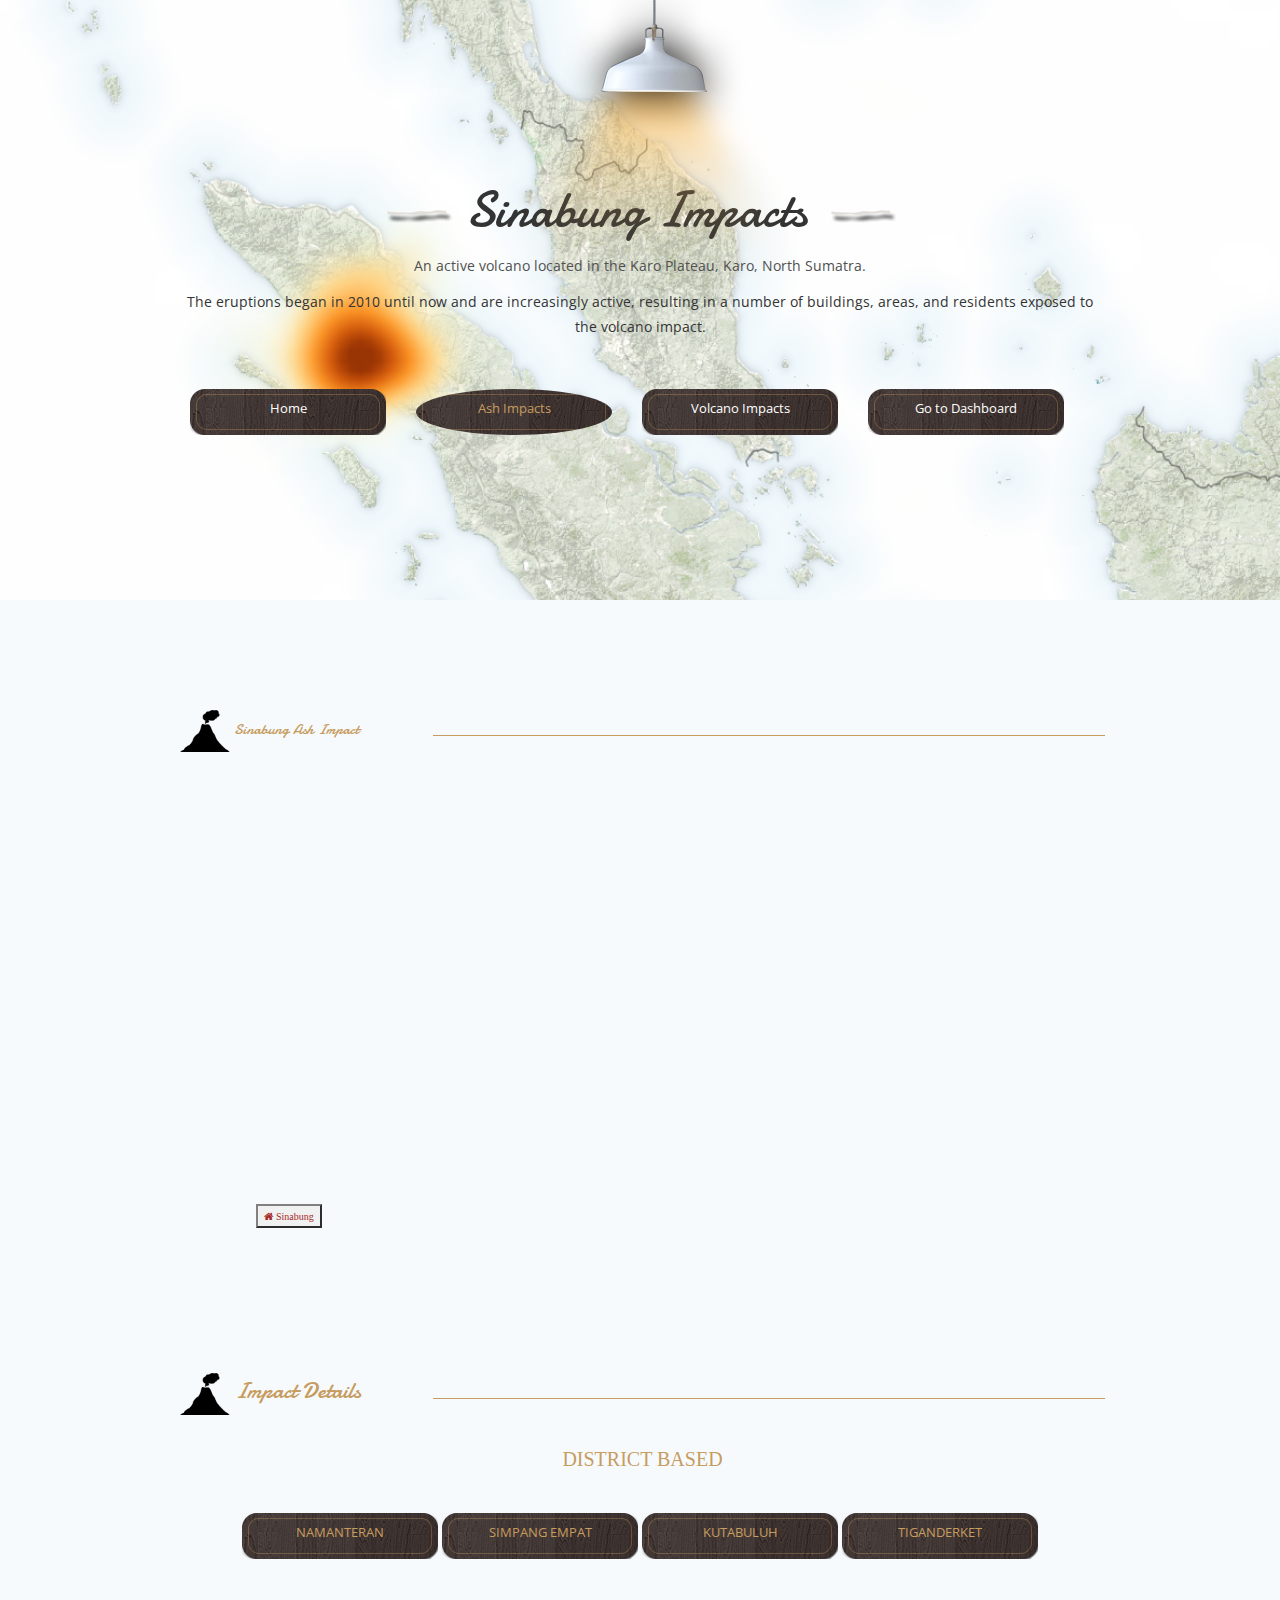
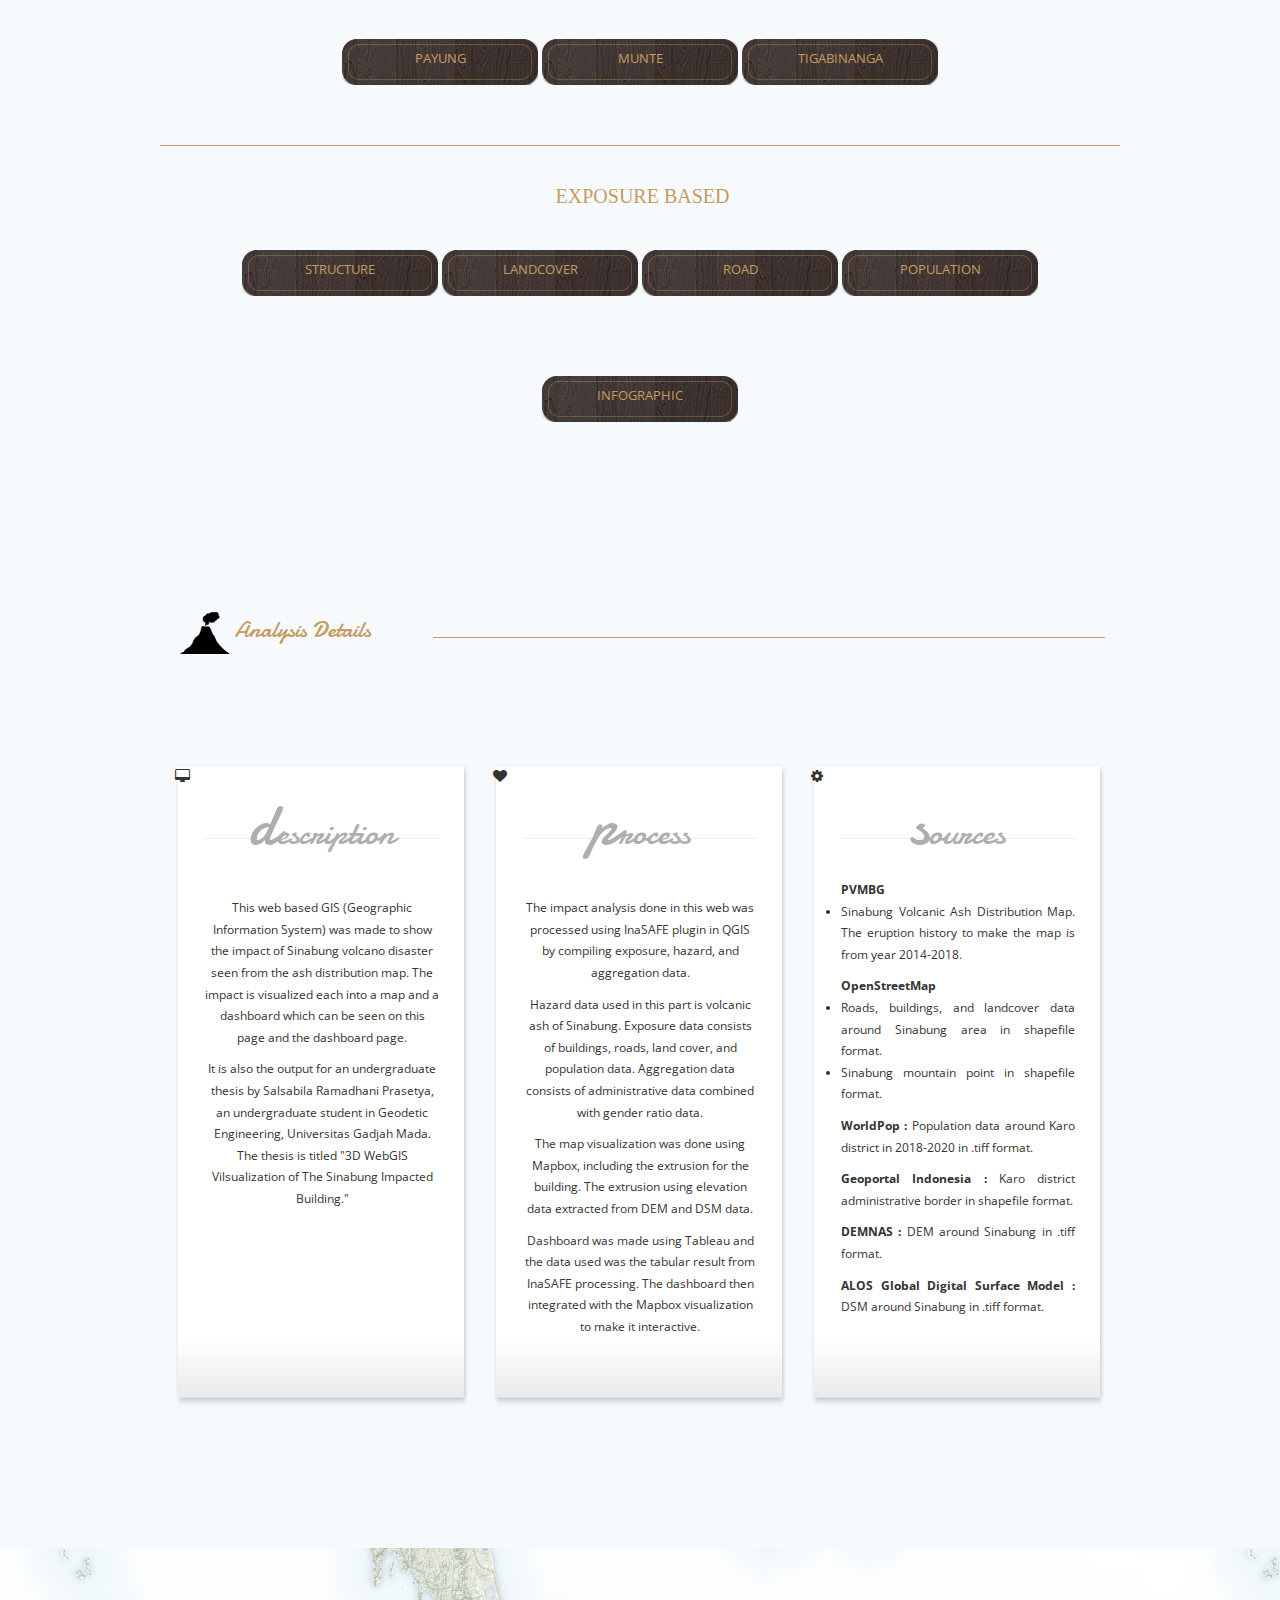
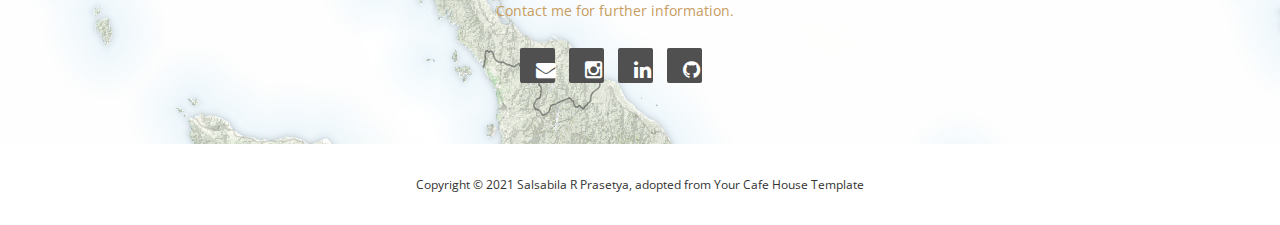
==== commit d6203919: "Update ashimpact.html" ====
--- a/ashimpact.html
+++ b/ashimpact.html
@@ -67,7 +67,7 @@
 	  
         <section class="tm-section row">  
           <div class="col-lg-12 tm-section-header-container">
-            <h2 class="tm-section-header gold-text tm-handwriting-font" style="font-size:20px;"><img src="img/logo.png" width="50" alt="Logo" class="tm-site-logo"> Sinabung Ash Impact</h2>
+            <h2 class="tm-section-header gold-text tm-handwriting-font" style="font-size:15px;"><img src="img/logo.png" width="50" alt="Logo" class="tm-site-logo"> Sinabung Ash Impact</h2>
 			<div class="tm-hr-container"><hr class="tm-hr"></div>
           </div>   
         </section> 
@@ -635,4 +635,4 @@
    <script type="text/javascript" src="js/jquery-1.11.2.min.js"></script>      <!-- jQuery -->
    <script type="text/javascript" src="js/templatemo-script.js"></script>      <!-- Templatemo Script -->
  </body>
- </html>+ </html>
